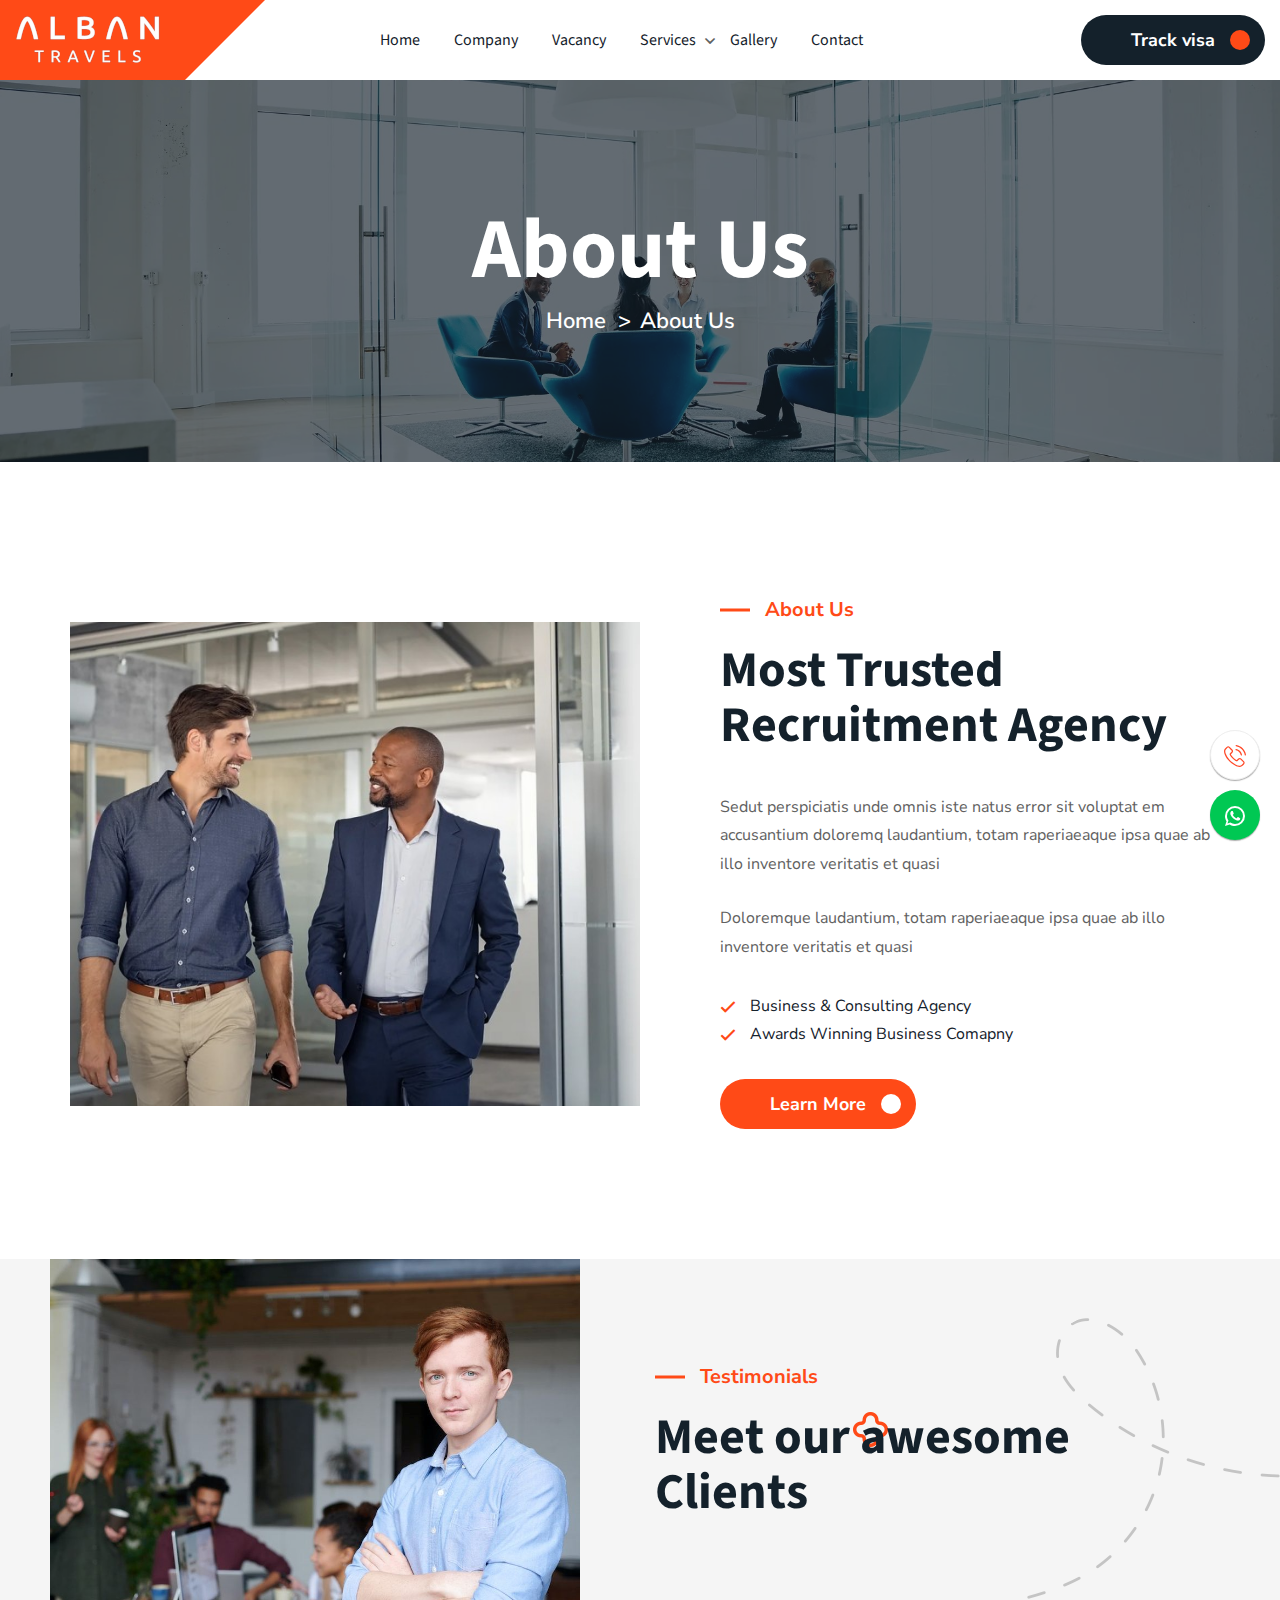
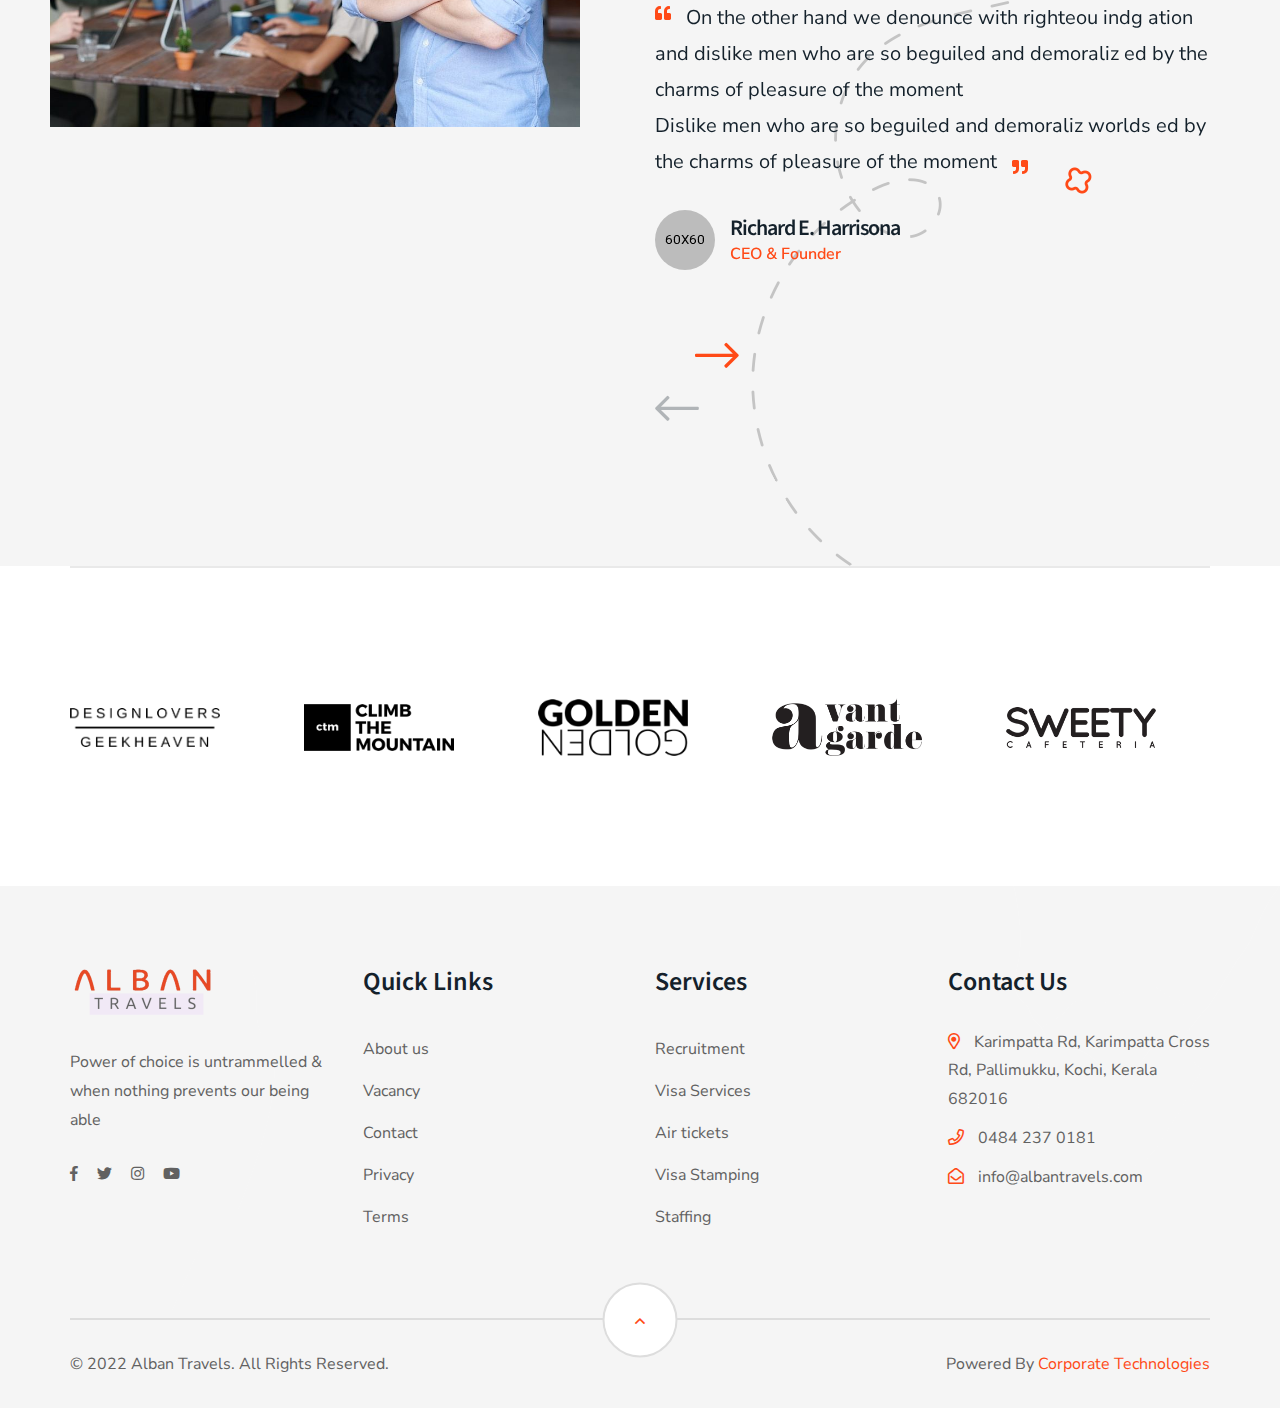
==== about.html @ ad4c9bab "more" ====
<!DOCTYPE html>
<html lang="en">

<head>
    <!--====== Required meta tags ======-->
    <meta charset="utf-8" />
    <meta http-equiv="x-ua-compatible" content="ie=edge" />
    <meta name="description" content="" />
    <meta name="viewport" content="width=device-width, initial-scale=1, shrink-to-fit=no" />
    <!--====== Title ======-->
    <title> About Alban Travels</title>
    <!--====== Favicon Icon ======-->
    <link rel="shortcut icon" href="assets/img/favicon.ico" type="img/png" />
    <!--====== Animate Css ======-->
    <link rel="stylesheet" href="assets/css/animate.min.css">
    <!--====== Bootstrap css ======-->
    <link rel="stylesheet" href="assets/css/bootstrap.min.css" />
    <!--====== Fontawesome css ======-->
    <link rel="stylesheet" href="assets/css/font-awesome.min.css" />
    <!--====== Flaticon css ======-->
    <link rel="stylesheet" href="assets/css/flaticon.css" />
    <!--====== Magnific Popup css ======-->
    <link rel="stylesheet" href="assets/css/magnific-popup.css" />
    <!--====== Slick  css ======-->
    <link rel="stylesheet" href="assets/css/slick.css" />
    <!--====== Jquery ui ======-->
    <link rel="stylesheet" href="assets/css/jquery-ui.min.css" />
    <!--====== Style css ======-->
    <link rel="stylesheet" href="assets/css/style.css" />
</head>

<body>
    <!--[if lte IE 9]>
		<p class="browserupgrade">You are using an <strong>outdated</strong> browser. Please <a href="https://browsehappy.com/">upgrade your browser</a> to improve your experience and security.</p>
	<![endif]-->

    <!--====== Preloader ======-->
    <div id="preloader">
        <div class="loader-cubes">
            <div class="loader-cube1 loader-cube"></div>
            <div class="loader-cube2 loader-cube"></div>
            <div class="loader-cube4 loader-cube"></div>
            <div class="loader-cube3 loader-cube"></div>
        </div>
    </div>

	<!--====== Header part start ======-->
	<header class="sticky-header">
		<!-- Header Menu  -->
		<div class="header-nav">
			<div class="container-fluid container-1600">
				<div class="nav-container">
					<!-- Site Logo -->
					<div class="site-logo">
						<a href="index.html"><img src="assets/img/logo.png" alt="Logo"></a>
					</div>

					<!-- Main Menu -->
					<div class="nav-menu d-lg-flex align-items-center">

						<!-- Navbar Close Icon -->
						<div class="navbar-close">
							<div class="cross-wrap"><span></span><span></span></div>
						</div>

						<!-- Mneu Items -->
						<div class="menu-items">
							<ul>
								<li><a href="index.html">Home</a></li>
								<li><a href="about.html">Company</a></li>
								<li><a href="vacancy.html">Vacancy</a></li>								
								<li class="has-submemu">
									<a href="services.html">Services</a>
									<ul class="submenu">
										<li><a href="recruitment.html">Recruitment</a></li>
										<li><a href="visa-services.html">Visa Services</a></li>
										<li><a href="air-tickets.html">Air Tickets</a></li>
										<li><a href="attestation.html">Air Tickets</a></li>
									</ul>
								</li>
								
								<li><a href="gallery.html">Gallery</a></li>								
								<li><a href="contact.html">Contact</a></li>
							</ul>
						</div>
						<!-- Pushed Item -->
						<div class="nav-pushed-item"></div>
					</div>

					<!-- Navbar Extra  -->
					<div class="navbar-extra d-lg-block d-flex align-items-center">
						<!-- Navbtn -->
						<div class="navbar-btn nav-push-item">
							<a class="main-btn main-btn-3" href="#">Track visa</a>
						</div>
						<!-- Navbar Toggler -->
						<div class="navbar-toggler">
							<span></span><span></span><span></span>
						</div>
					</div>
				</div>
			</div>
		</div>
	</header>
	<!--====== Header part end ======-->


    <!--====== Breadcrumb part Start ======-->
    <section class="breadcrumb-section bg-img-c" style="background-image: url(assets/img/breadcrumb.jpg);">
        <div class="container">
            <div class="breadcrumb-text">
                <h1 class="page-title">About Us</h1>
                <ul>
                    <li><a href="index.html">Home</a></li>
                    <li>About Us</li>
                </ul>
            </div>
        </div>
    </section>
    <!--====== Breadcrumb part End ======-->

 
	<!--====== About Section start ======-->
	<section class="about-section about-illustration-img section-gap">
		<div class="container">
			
			<div class="row no-gutters justify-content-lg-end justify-content-center">
				
				<div class="col-lg-6 col-md-10 order-lg-2">
					<div class="about-text">
						<div class="section-title left-border mb-40">
							<span class="title-tag">About Us</span>
							<h2 class="title wow fadeIn" data-wow-duration="1000ms" data-wow-delay="100ms">Most Trusted <br> Recruitment Agency </h2>
						</div>
						<p class="mb-25">
							Sedut perspiciatis unde omnis iste natus error sit voluptat em accusantium doloremq
							laudantium, totam raperiaeaque ipsa quae ab illo inventore veritatis et quasi
						</p>
						<p>
							Doloremque laudantium, totam raperiaeaque ipsa quae ab illo inventore veritatis et quasi
						</p>
						<ul class="about-list">
							<li> <i class="far fa-check"></i> Business & Consulting Agency</li>
							<li> <i class="far fa-check"></i> Awards Winning Business Comapny</li>
						</ul>
						<a href="about.html" class="main-btn main-btn-4">Learn More</a>
					</div>
				</div>
				<div class="col-lg-6 col-md-10 order-lg-1">
					<div class="mt-30">
						<img src="assets/img/illustration/01.jpg" alt="Image">
					</div>
				</div>
			</div>
		</div>
	</section>
	<!--====== About Section end ======-->

	<!--====== Testimonials part start ======-->
	<section class="testimonial-section grey-bg">
		<div class="container">
			<div class="row justify-content-center justify-content-lg-start">
				<div class="col-lg-6 col-md-10 offset-lg-5">
					<div class="section-title left-border">
						<span class="title-tag">Testimonials</span>
						<h2 class="title">Meet our awesome <br> Clients</h2>
					</div>
					<div class="testimonial-items" id="testimonialSliderOne">
						<div class="testimonial-item">
							<div class="content">
								<p>
									<span class="quote-top">
										<i class="fas fa-quote-left"></i>
									</span>
									On the other hand we denounce with righteou indg ation and dislike men who are so
									beguiled and demoraliz ed by the charms of pleasure of the moment
									<br>
									Dislike men who are so beguiled and demoraliz worlds ed by the charms of pleasure of
									the moment
									<span class="quote-bottom">
										<i class="fas fa-quote-right"></i>
									</span>
								</p>

							</div>
							<div class="author">
								<div class="thumb">
									<img src="assets/img/testimonial/author.png" alt="img">
								</div>
								<div class="desc">
									<h4>Richard E. Harrisona</h4>
									<span>CEO & Founder</span>
								</div>
							</div>
						</div>
						<div class="testimonial-item">
							<div class="content">
								<p>
									<span class="quote-top">
										<i class="fas fa-quote-left"></i>
									</span>
									On the other hand we denounce with righteou indg ation and dislike men who are so
									beguiled and demoraliz ed by the charms of pleasure of the moment
									<br>
									Dislike men who are so beguiled and demoraliz worlds ed by the charms of pleasure of
									the moment
									<span class="quote-bottom">
										<i class="fas fa-quote-right"></i>
									</span>
								</p>

							</div>
							<div class="author">
								<div class="thumb">
									<img src="assets/img/testimonial/author.png" alt="img">
								</div>
								<div class="desc">
									<h4>Richard E. Harrisona</h4>
									<span>CEO & Founder</span>
								</div>
							</div>
						</div>
						<div class="testimonial-item">
							<div class="content">
								<p>
									<span class="quote-top">
										<i class="fas fa-quote-left"></i>
									</span>
									On the other hand we denounce with righteou indg ation and dislike men who are so
									beguiled and demoraliz ed by the charms of pleasure of the moment
									<br>
									Dislike men who are so beguiled and demoraliz worlds ed by the charms of pleasure of
									the moment
									<span class="quote-bottom">
										<i class="fas fa-quote-right"></i>
									</span>
								</p>

							</div>
							<div class="author">
								<div class="thumb">
									<img src="assets/img/testimonial/author.png" alt="img">
								</div>
								<div class="desc">
									<h4>Richard E. Harrisona</h4>
									<span>CEO & Founder</span>
								</div>
							</div>
						</div>
					</div>
					<div class="testimonial-arrows row"></div>
				</div>
			</div>
		</div>
		<!-- Testimonials img -->
		<div class="testimonial-img">
			<img src="assets/img/testimonial/testimonial.jpg" alt="testimonial">
		</div>
	</section>
	<!--====== Testimonials part end ======-->

    <!--====== Client Area Start ======-->
    <section class="client-section">
        <div class="container">
            <div class="client-slider section-gap line-top">
                <div class="row align-items-center justify-content-between" id="clientSlider">
                    <div class="col">
                        <a href="#" class="client-img d-block text-center">
                            <img src="assets/img/clients/01.png" alt="">
                        </a>
                    </div>
                    <div class="col">
                        <a href="#" class="client-img d-block text-center">
                            <img src="assets/img/clients/02.png" alt="">
                        </a>
                    </div>
                    <div class="col">
                        <a href="#" class="client-img d-block text-center">
                            <img src="assets/img/clients/03.png" alt="">
                        </a>
                    </div>
                    <div class="col">
                        <a href="#" class="client-img d-block text-center">
                            <img src="assets/img/clients/04.png" alt="">
                        </a>
                    </div>
                    <div class="col">
                        <a href="#" class="client-img d-block text-center">
                            <img src="assets/img/clients/05.png" alt="">
                        </a>
                    </div>
                    <div class="col">
                        <a href="#" class="client-img d-block text-center">
                            <img src="assets/img/clients/01.png" alt="">
                        </a>
                    </div>
                    <div class="col">
                        <a href="#" class="client-img d-block text-center">
                            <img src="assets/img/clients/02.png" alt="">
                        </a>
                    </div>
                    <div class="col">
                        <a href="#" class="client-img d-block text-center">
                            <img src="assets/img/clients/03.png" alt="">
                        </a>
                    </div>
                    <div class="col">
                        <a href="#" class="client-img d-block text-center">
                            <img src="assets/img/clients/04.png" alt="">
                        </a>
                    </div>
                    <div class="col">
                        <a href="#" class="client-img d-block text-center">
                            <img src="assets/img/clients/05.png" alt="">
                        </a>
                    </div>
                </div>
            </div>
        </div>
    </section>
    <!--====== Client Area End ======-->


	<!--====== Footer Part Start ======-->
	<footer class="grey-bg-footer">
		<div class="container">
			<div class="footer-widget">
				<div class="row">
					<div class="col-lg-3 col-sm-6 order-1">
						<div class="widget site-info-widget">
							<div class="footer-logo">
								<img src="assets/img/logo-2.png" alt="">
							</div>
							<p>Power of choice is untrammelled & when nothing prevents our being able</p>
							<ul class="social-links">
								<li><a href="#"><i class="fab fa-facebook-f"></i></a></li>
								<li><a href="#"><i class="fab fa-twitter"></i></a></li>
								<li><a href="#"><i class="fab fa-instagram"></i></a></li>
								<li><a href="#"><i class="fab fa-youtube"></i></a></li>
							</ul>
						</div>
					</div>
					
					<div class="col-lg-3 col-sm-6 order-2">
						<div class="widget nav-widget">
							<h4 class="widget-title">Quick Links</h4>
							<ul>
								<li><a href="#">About us</a></li>
								<li><a href="#">Vacancy</a></li>
								<li><a href="#">Contact</a></li>
								<li><a href="#">Privacy</a></li>
								<li><a href="#">Terms</a></li>
							</ul>
						</div>
					</div>
					<div class="col-lg-6 order-lg-4 order-3">
						<div class="row">
							<div class="col-lg-6 col-sm-6">
								<div class="widget nav-widget">
									<h4 class="widget-title">Services</h4>
									<ul>
										<li><a href="recruitment.html">Recruitment</a></li>
										<li><a href="visa-services.html">Visa Services</a></li>
										<li><a href="#">Air tickets </a></li>
										<li><a href="#">Visa Stamping</a></li>
										<li><a href="#">Staffing</a></li>
									</ul>
								</div>
							</div>
							<div class="col-lg-6 col-sm-6">
								<div class="widget contact-widget">
									<h4 class="widget-title">Contact Us</h4>
									<ul class="contact-infos">
										<li> <i class="far fa-map-marker-alt"></i> Karimpatta Rd, Karimpatta Cross Rd, Pallimukku, Kochi, Kerala 682016</li>
										<li>
											<a href="tel:+04842370181">
												<i class="far fa-phone"></i>
												0484 237 0181
											</a>
										</li>
										<li>
											<a href="mailto:info@albantravels.com">
												<i class="far fa-envelope-open"></i>
												info@albantravels.com
											</a>
										</li>
										
									</ul>
								</div>
							</div>
						</div>
					</div>
				</div>
			</div>
			<div class="footer-copyright">
				<p class="copyright-text">
					<span>© 2022 Alban Travels. All Rights Reserved.</span>
					<span>Powered By <a href="#">Corporate Technologies</a></span>
				</p>

				<a href="#" class="back-to-top"><i class="far fa-angle-up"></i></a>
			</div>
		</div>

		<!-- Lines -->
		<img src="assets/img/lines/01.png" alt="line-shape" class="line-one">
		<img src="assets/img/lines/02.png" alt="line-shape" class="line-two">
	</footer>
	<!--====== Footer Part end ======-->

	<!--====== Mobile Icons Start ======-->
	<div class="d-block d-sm-none mobile-tab">
		<div class="nav">
			<a class="nav-link call-us" href="#"><i class="fas fa-mobile-alt"></i>Call us</a>
			<a class="nav-link mail-us" href="#"><i class="far fa-envelope"></i>Mail us</a>
			<a class="nav-link whatsapp" href="#"><i class="fab fa-whatsapp"></i>Whatsapp</a>
		</div>
	</div>
<!--====== Mobile Icons end ======-->

	<!--====== Side Icons Start ======-->
	<div class="d-none d-sm-block side-tab">
		<div class="">
			<a class='fixed-whatsapp' href='https://api.whatsapp.com/send?phone=6285156653093' rel='nofollow noopener' title='Whatsapp'>
				<svg viewBox='0 0 24 24' width='24' height='24'>
				<path fill='#ffffff' d='M16.75,13.96C17,14.09 17.16,14.16 17.21,14.26C17.27,14.37 17.25,14.87 17,15.44C16.8,16 15.76,16.54 15.3,16.56C14.84,16.58 14.83,16.92 12.34,15.83C9.85,14.74 8.35,12.08 8.23,11.91C8.11,11.74 7.27,10.53 7.31,9.3C7.36,8.08 8,7.5 8.26,7.26C8.5,7 8.77,6.97 8.94,7H9.41C9.56,7 9.77,6.94 9.96,7.45L10.65,9.32C10.71,9.45 10.75,9.6 10.66,9.76L10.39,10.17L10,10.59C9.88,10.71 9.74,10.84 9.88,11.09C10,11.35 10.5,12.18 11.2,12.87C12.11,13.75 12.91,14.04 13.15,14.17C13.39,14.31 13.54,14.29 13.69,14.13L14.5,13.19C14.69,12.94 14.85,13 15.08,13.08L16.75,13.96M12,2A10,10 0 0,1 22,12A10,10 0 0,1 12,22C10.03,22 8.2,21.43 6.65,20.45L2,22L3.55,17.35C2.57,15.8 2,13.97 2,12A10,10 0 0,1 12,2M12,4A8,8 0 0,0 4,12C4,13.72 4.54,15.31 5.46,16.61L4.5,19.5L7.39,18.54C8.69,19.46 10.28,20 12,20A8,8 0 0,0 20,12A8,8 0 0,0 12,4Z'/>
				</svg>
			</a>
			<a class='fixed-phone' href='tel:6285156653093' rel='nofollow noopener' title='Phone'>
				<svg id="mob" viewBox="0 0 473.806 473.806"  width='22' height='22'>
					<path fill='#ff4827' d="M374.456,293.506c-9.7-10.1-21.4-15.5-33.8-15.5c-12.3,0-24.1,5.3-34.2,15.4l-31.6,31.5c-2.6-1.4-5.2-2.7-7.7-4
					  c-3.6-1.8-7-3.5-9.9-5.3c-29.6-18.8-56.5-43.3-82.3-75c-12.5-15.8-20.9-29.1-27-42.6c8.2-7.5,15.8-15.3,23.2-22.8
					  c2.8-2.8,5.6-5.7,8.4-8.5c21-21,21-48.2,0-69.2l-27.3-27.3c-3.1-3.1-6.3-6.3-9.3-9.5c-6-6.2-12.3-12.6-18.8-18.6
					  c-9.7-9.6-21.3-14.7-33.5-14.7s-24,5.1-34,14.7c-0.1,0.1-0.1,0.1-0.2,0.2l-34,34.3c-12.8,12.8-20.1,28.4-21.7,46.5
					  c-2.4,29.2,6.2,56.4,12.8,74.2c16.2,43.7,40.4,84.2,76.5,127.6c43.8,52.3,96.5,93.6,156.7,122.7c23,10.9,53.7,23.8,88,26
					  c2.1,0.1,4.3,0.2,6.3,0.2c23.1,0,42.5-8.3,57.7-24.8c0.1-0.2,0.3-0.3,0.4-0.5c5.2-6.3,11.2-12,17.5-18.1c4.3-4.1,8.7-8.4,13-12.9
					  c9.9-10.3,15.1-22.3,15.1-34.6c0-12.4-5.3-24.3-15.4-34.3L374.456,293.506z M410.256,398.806
					  C410.156,398.806,410.156,398.906,410.256,398.806c-3.9,4.2-7.9,8-12.2,12.2c-6.5,6.2-13.1,12.7-19.3,20
					  c-10.1,10.8-22,15.9-37.6,15.9c-1.5,0-3.1,0-4.6-0.1c-29.7-1.9-57.3-13.5-78-23.4c-56.6-27.4-106.3-66.3-147.6-115.6
					  c-34.1-41.1-56.9-79.1-72-119.9c-9.3-24.9-12.7-44.3-11.2-62.6c1-11.7,5.5-21.4,13.8-29.7l34.1-34.1c4.9-4.6,10.1-7.1,15.2-7.1
					  c6.3,0,11.4,3.8,14.6,7c0.1,0.1,0.2,0.2,0.3,0.3c6.1,5.7,11.9,11.6,18,17.9c3.1,3.2,6.3,6.4,9.5,9.7l27.3,27.3
					  c10.6,10.6,10.6,20.4,0,31c-2.9,2.9-5.7,5.8-8.6,8.6c-8.4,8.6-16.4,16.6-25.1,24.4c-0.2,0.2-0.4,0.3-0.5,0.5
					  c-8.6,8.6-7,17-5.2,22.7c0.1,0.3,0.2,0.6,0.3,0.9c7.1,17.2,17.1,33.4,32.3,52.7l0.1,0.1c27.6,34,56.7,60.5,88.8,80.8
					  c4.1,2.6,8.3,4.7,12.3,6.7c3.6,1.8,7,3.5,9.9,5.3c0.4,0.2,0.8,0.5,1.2,0.7c3.4,1.7,6.6,2.5,9.9,2.5c8.3,0,13.5-5.2,15.2-6.9
					  l34.2-34.2c3.4-3.4,8.8-7.5,15.1-7.5c6.2,0,11.3,3.9,14.4,7.3c0.1,0.1,0.1,0.1,0.2,0.2l55.1,55.1
					  C420.456,377.706,420.456,388.206,410.256,398.806z"></path>
					<path fill='#ff4827' d="M256.056,112.706c26.2,4.4,50,16.8,69,35.8s31.3,42.8,35.8,69c1.1,6.6,6.8,11.2,13.3,11.2c0.8,0,1.5-0.1,2.3-0.2
					  c7.4-1.2,12.3-8.2,11.1-15.6c-5.4-31.7-20.4-60.6-43.3-83.5s-51.8-37.9-83.5-43.3c-7.4-1.2-14.3,3.7-15.6,11
					  S248.656,111.506,256.056,112.706z"></path>
					<path fill='#ff4827' d="M473.256,209.006c-8.9-52.2-33.5-99.7-71.3-137.5s-85.3-62.4-137.5-71.3c-7.3-1.3-14.2,3.7-15.5,11
					  c-1.2,7.4,3.7,14.3,11.1,15.6c46.6,7.9,89.1,30,122.9,63.7c33.8,33.8,55.8,76.3,63.7,122.9c1.1,6.6,6.8,11.2,13.3,11.2
					  c0.8,0,1.5-0.1,2.3-0.2C469.556,223.306,474.556,216.306,473.256,209.006z"></path>
				</svg>
			</a>
		</div>
	</div>
<!--====== Side Icons end ======-->

    <!--====== jquery js ======-->
    <script src="assets/js/vendor/modernizr-3.6.0.min.js"></script>
    <script src="assets/js/vendor/jquery-3.6.0.min.js"></script>
    <!--====== Bootstrap js ======-->
    <script src="assets/js/bootstrap.min.js"></script>
    <script src="assets/js/popper.min.js"></script>
    <!--====== Slick js ======-->
    <script src="assets/js/slick.min.js"></script>
    <!--====== Isotope js ======-->
    <script src="assets/js/isotope.pkgd.min.js"></script>
    <!--====== Magnific Popup js ======-->
    <script src="assets/js/jquery.magnific-popup.min.js"></script>
    <!--====== inview js ======-->
    <script src="assets/js/jquery.inview.min.js"></script>
    <!--====== counterup js ======-->
    <script src="assets/js/jquery.countTo.js"></script>
    <!--====== easy PieChart js ======-->
    <script src="assets/js/jquery.easypiechart.min.js"></script>
    <!--====== Jquery Ui ======-->
    <script src="assets/js/jquery-ui.min.js"></script>
    <!--====== Wow JS ======-->
    <script src="assets/js/wow.min.js"></script>
    <!--====== Main js ======-->
    <script src="assets/js/main.js"></script>
</body>

</html>
---- assets/css/flaticon.css ----
/*
  	Flaticon icon font: Flaticon
  	Creation date: 28/08/2020 21:55
  	*/

@font-face {
	font-family: 'Flaticon';
	src: url('../fonts/Flaticon.eot');
	src: url('../fonts/Flaticon.eot?#iefix') format('embedded-opentype'),
		url('../fonts/Flaticon.woff2') format('woff2'),
		url('../fonts/Flaticon.woff') format('woff'),
		url('../fonts/Flaticon.ttf') format('truetype'),
		url('../fonts') format('svg');
	font-weight: normal;
	font-style: normal;
}

@media screen and (-webkit-min-device-pixel-ratio: 0) {
	@font-face {
		font-family: 'Flaticon';
		src: url('../fonts') format('svg');
	}
}

[class^='flaticon-']:before,
[class*=' flaticon-']:before,
[class^='flaticon-']:after,
[class*=' flaticon-']:after {
	font-family: Flaticon;
	font-style: normal;
	line-height: 1;
}

.flaticon-graphic:before { content: "\f100"; }
.flaticon-plan:before { content: "\f101"; }
.flaticon-target:before { content: "\f102"; }
.flaticon-teamwork:before { content: "\f103"; }
.flaticon-presentation:before { content: "\f104"; }
.flaticon-money-bags:before { content: "\f105"; }
.flaticon-invest:before { content: "\f106"; }
.flaticon-connector:before { content: "\f107"; }
.flaticon-quote:before { content: "\f108"; }
.flaticon-quote-1:before { content: "\f109"; }
.flaticon-graphic-1:before { content: "\f10a"; }
.flaticon-pie-chart:before { content: "\f10b"; }
.flaticon-graph:before { content: "\f10c"; }
.flaticon-setup:before { content: "\f10d"; }
.flaticon-target-1:before { content: "\f10e"; }
.flaticon-pie-chart-1:before { content: "\f10f"; }
.flaticon-money:before { content: "\f110"; }
.flaticon-chart:before { content: "\f111"; }
.flaticon-graph-1:before { content: "\f112"; }
.flaticon-diagram:before { content: "\f113"; }
.flaticon-diamond:before { content: "\f114"; }
.flaticon-teamwork-1:before { content: "\f115"; }
.flaticon-idea:before { content: "\f116"; }
.flaticon-training:before { content: "\f117"; }
.flaticon-creative:before { content: "\f118"; }
.flaticon-fingerprint:before { content: "\f119"; }
.flaticon-shield:before { content: "\f11a"; }
.flaticon-analysis:before { content: "\f11b"; }
.flaticon-computer:before { content: "\f11c"; }
.flaticon-piggy-bank:before { content: "\f11d"; }
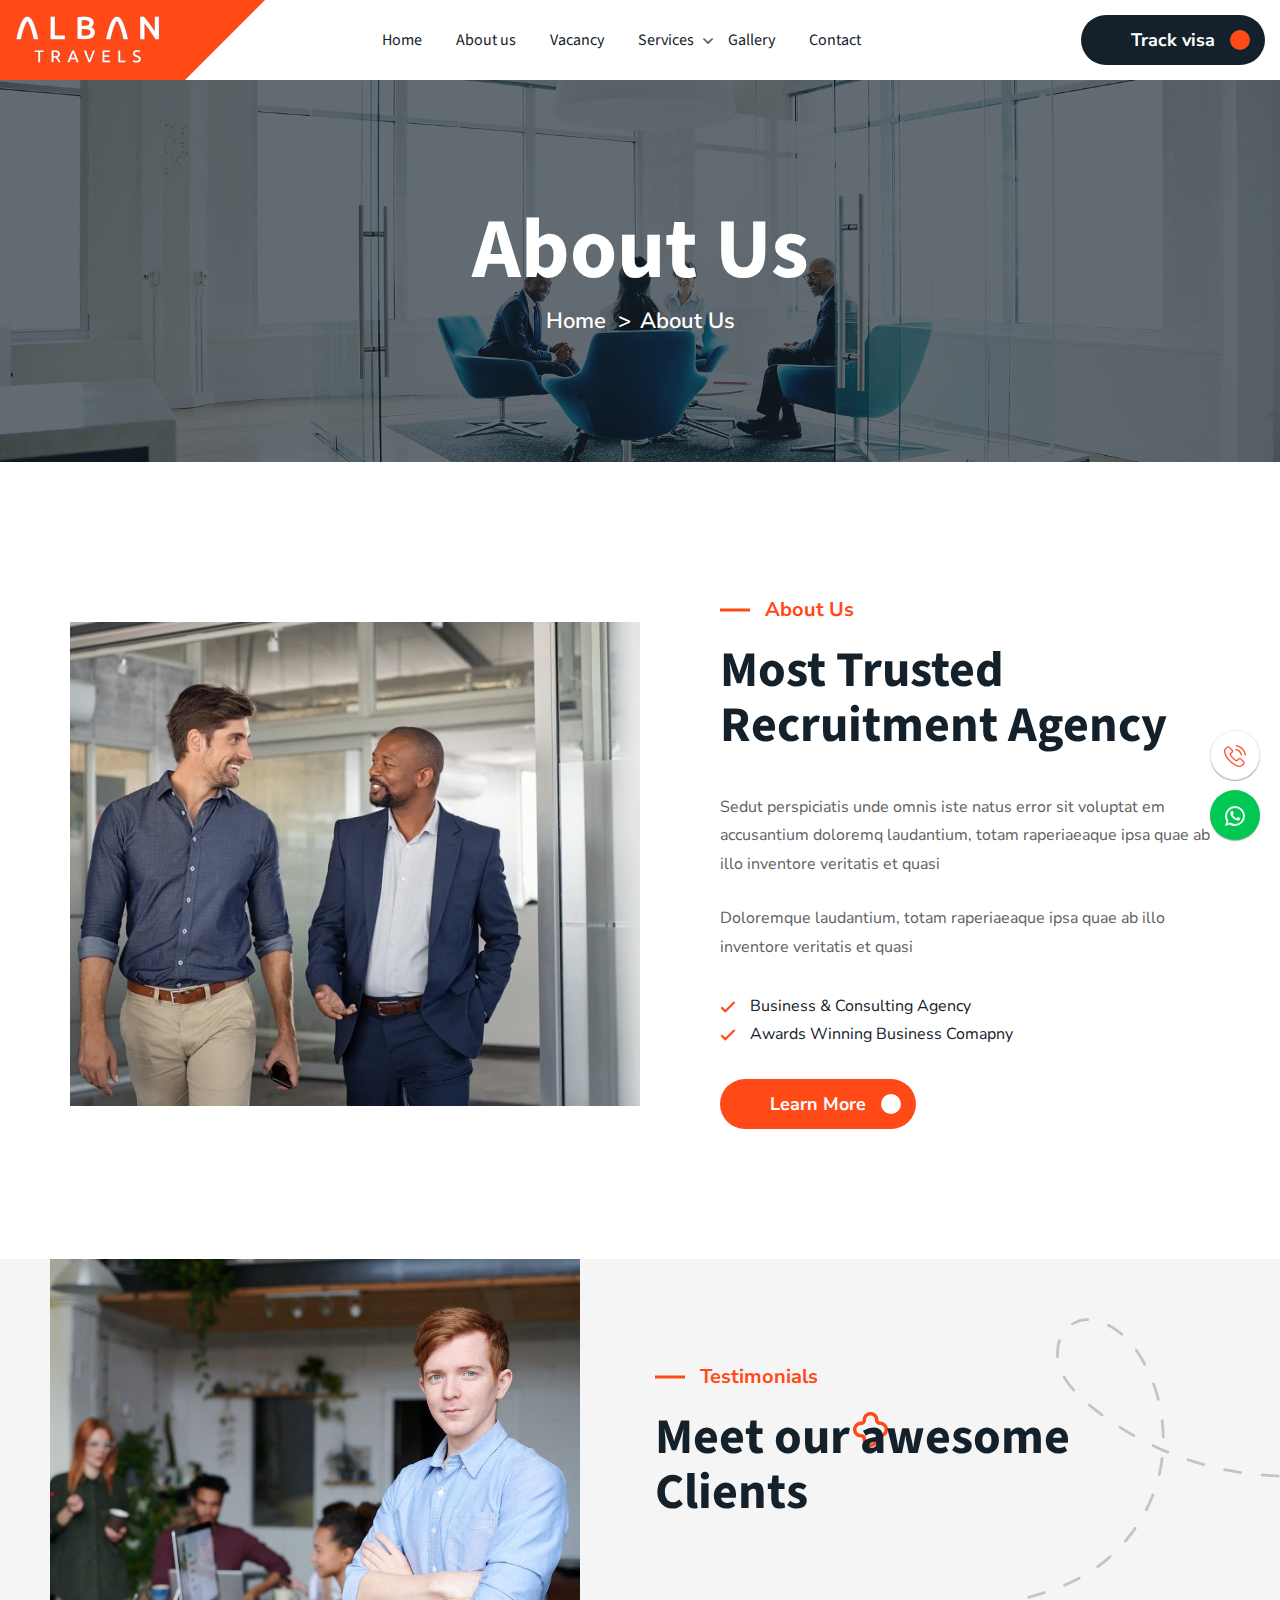
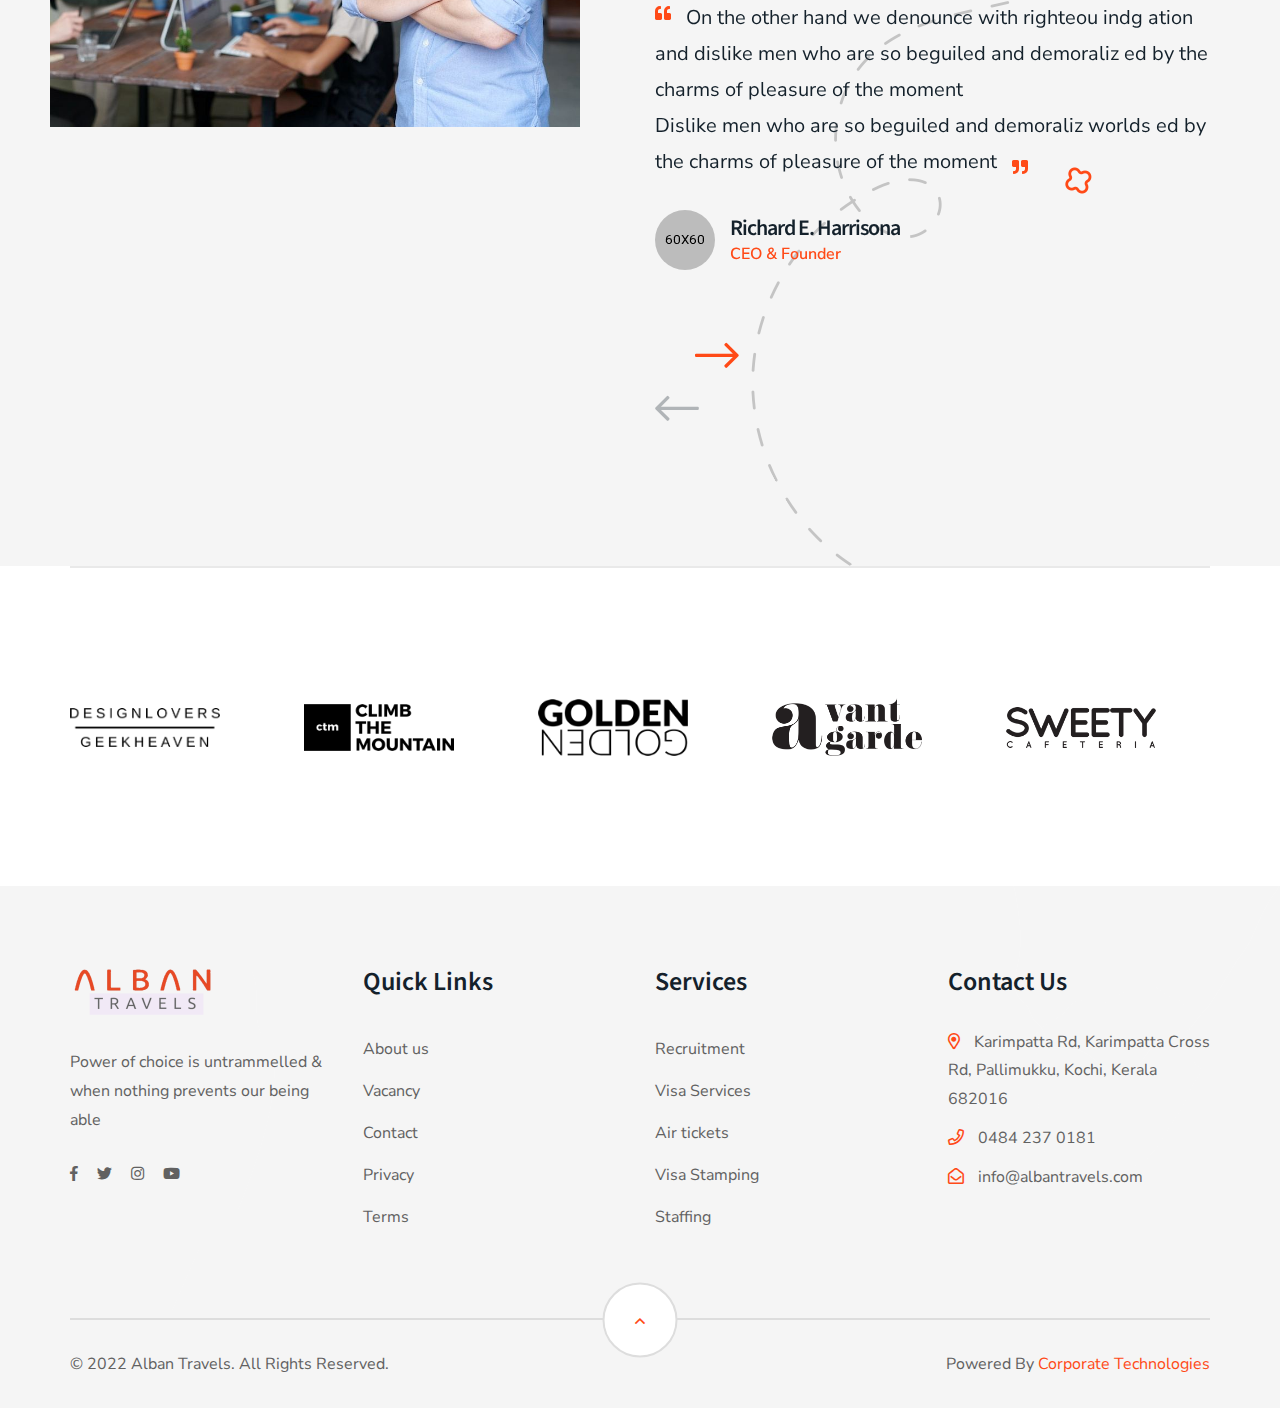
==== commit 7902d547: "test" ====
--- a/about.html
+++ b/about.html
@@ -67,7 +67,7 @@
 						<div class="menu-items">
 							<ul>
 								<li><a href="index.html">Home</a></li>
-								<li><a href="about.html">Company</a></li>
+								<li><a href="about.html">About us</a></li>
 								<li><a href="vacancy.html">Vacancy</a></li>								
 								<li class="has-submemu">
 									<a href="services.html">Services</a>
@@ -75,7 +75,7 @@
 										<li><a href="recruitment.html">Recruitment</a></li>
 										<li><a href="visa-services.html">Visa Services</a></li>
 										<li><a href="air-tickets.html">Air Tickets</a></li>
-										<li><a href="attestation.html">Air Tickets</a></li>
+										<li><a href="attestation.html">Attestation</a></li>
 									</ul>
 								</li>
 								
--- a/assets/css/style.css
+++ b/assets/css/style.css
@@ -5175,8 +5175,8 @@
           font-size: 22px;
           margin-bottom: 10px; } }
     .project-details .project-content .details ul li:not(:last-child) {
-      padding-bottom: 30px;
-      margin-bottom: 30px;
+      padding-bottom: 15px;
+      margin-bottom: 15px;
       border-bottom: 1px solid #334959; }
       @media (max-width: 991px) {
         .project-details .project-content .details ul li:not(:last-child) {
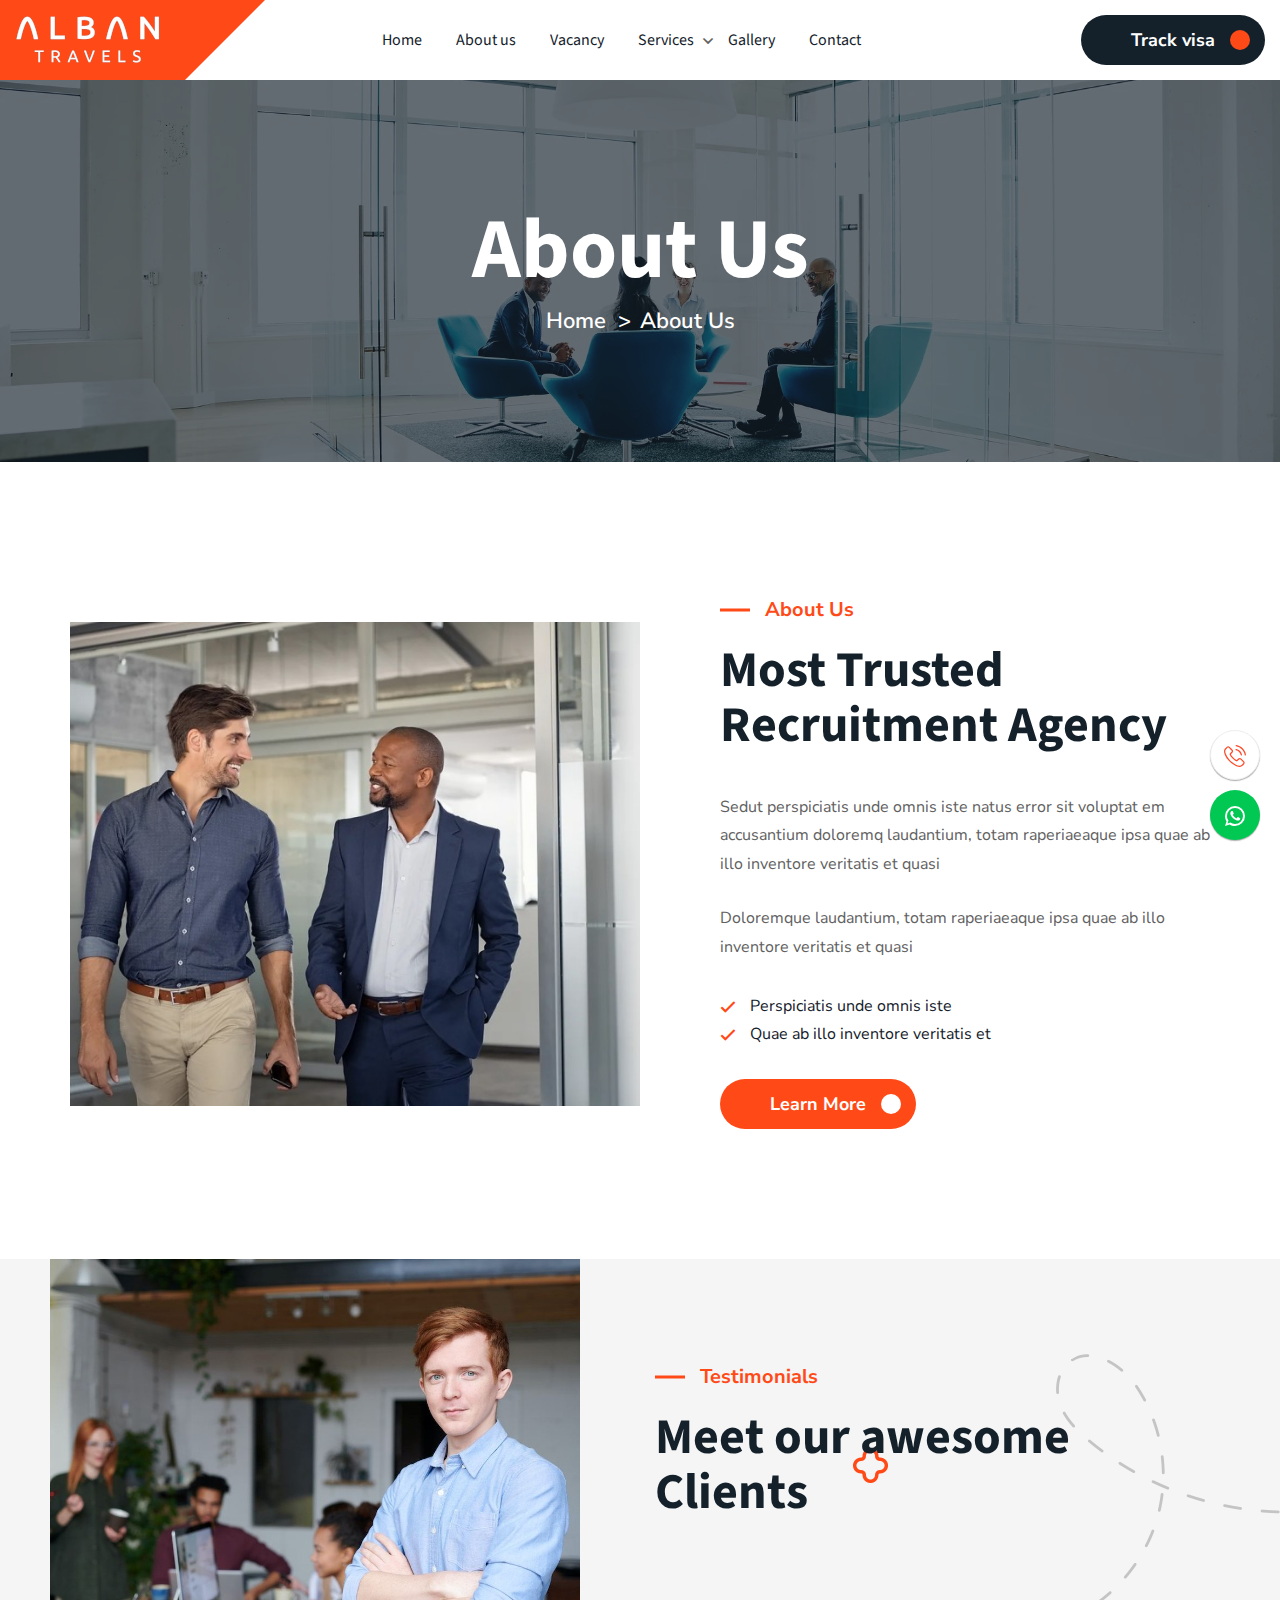
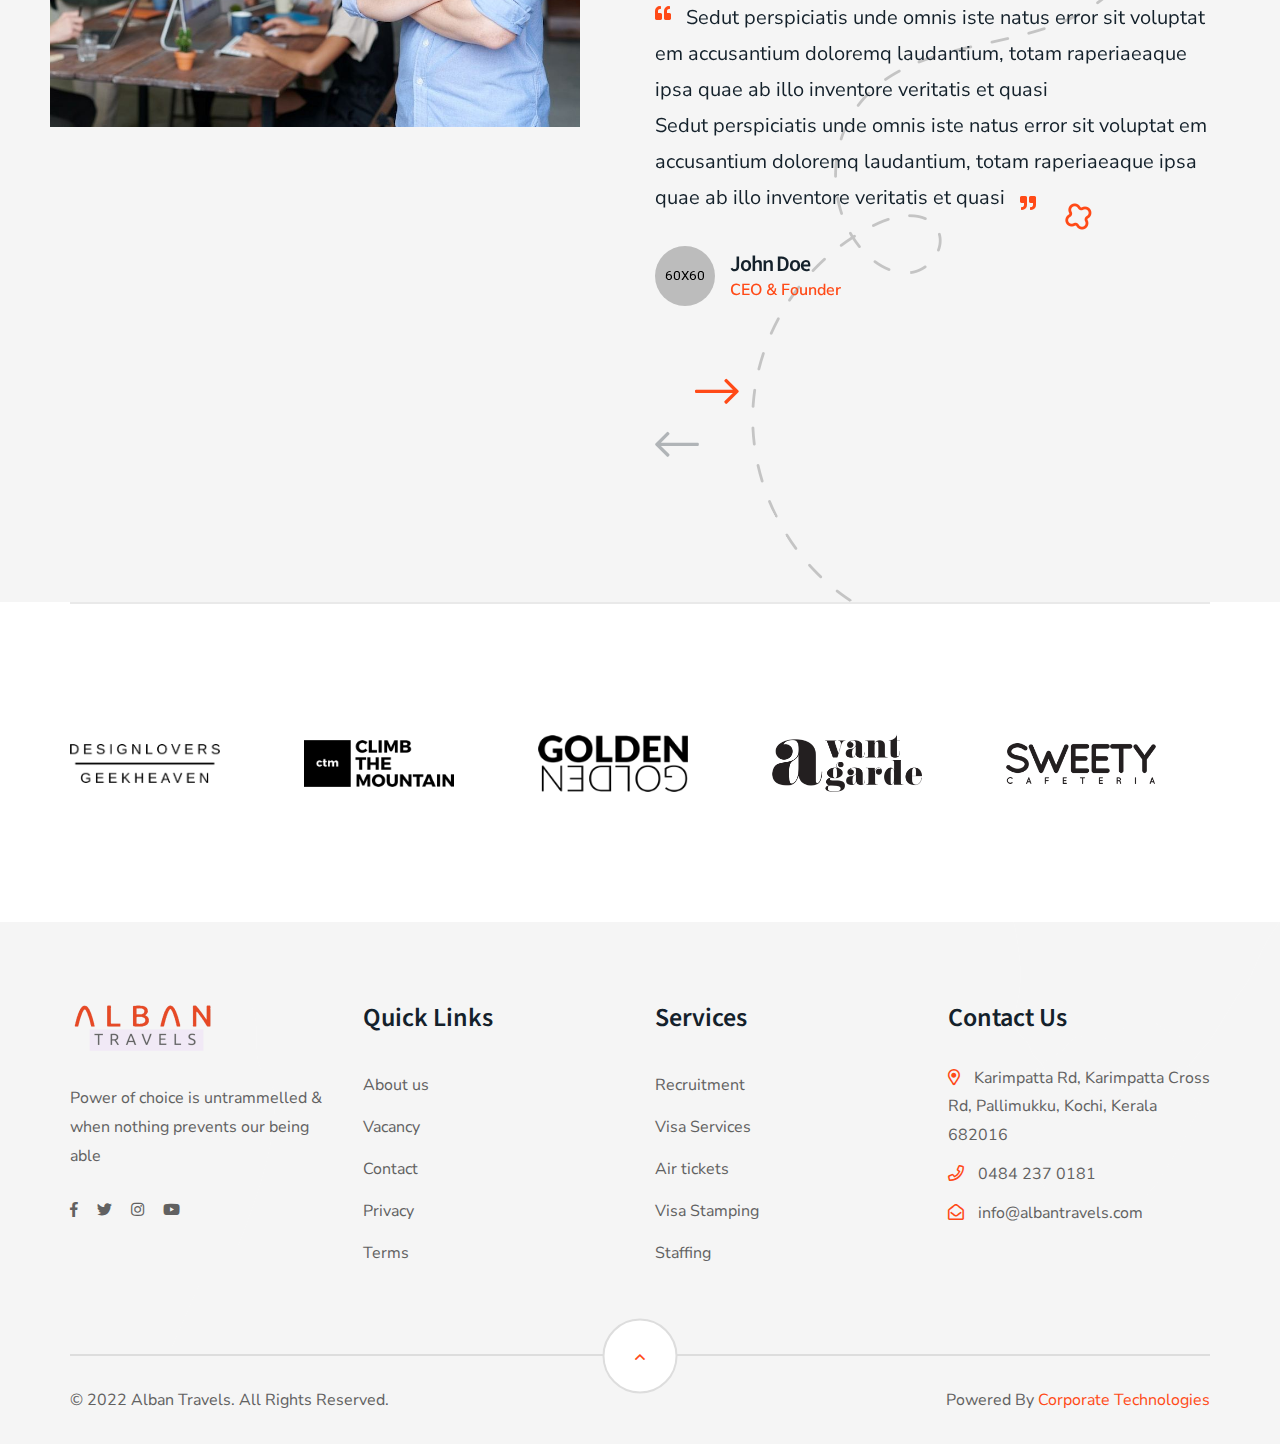
==== commit c7642895: "updats" ====
--- a/about.html
+++ b/about.html
@@ -140,15 +140,15 @@
 							Doloremque laudantium, totam raperiaeaque ipsa quae ab illo inventore veritatis et quasi
 						</p>
 						<ul class="about-list">
-							<li> <i class="far fa-check"></i> Business & Consulting Agency</li>
-							<li> <i class="far fa-check"></i> Awards Winning Business Comapny</li>
+							<li> <i class="far fa-check"></i> Perspiciatis unde omnis iste</li>
+							<li> <i class="far fa-check"></i> Quae ab illo inventore veritatis et</li>
 						</ul>
 						<a href="about.html" class="main-btn main-btn-4">Learn More</a>
 					</div>
 				</div>
 				<div class="col-lg-6 col-md-10 order-lg-1">
 					<div class="mt-30">
-						<img src="assets/img/illustration/01.jpg" alt="Image">
+						<img src="assets/img/feature/01.jpg" alt="Image">
 					</div>
 				</div>
 			</div>
@@ -172,11 +172,11 @@
 									<span class="quote-top">
 										<i class="fas fa-quote-left"></i>
 									</span>
-									On the other hand we denounce with righteou indg ation and dislike men who are so
-									beguiled and demoraliz ed by the charms of pleasure of the moment
+									Sedut perspiciatis unde omnis iste natus error sit voluptat em accusantium doloremq
+							laudantium, totam raperiaeaque ipsa quae ab illo inventore veritatis et quasi
 									<br>
-									Dislike men who are so beguiled and demoraliz worlds ed by the charms of pleasure of
-									the moment
+									Sedut perspiciatis unde omnis iste natus error sit voluptat em accusantium doloremq
+							laudantium, totam raperiaeaque ipsa quae ab illo inventore veritatis et quasi
 									<span class="quote-bottom">
 										<i class="fas fa-quote-right"></i>
 									</span>
@@ -188,7 +188,7 @@
 									<img src="assets/img/testimonial/author.png" alt="img">
 								</div>
 								<div class="desc">
-									<h4>Richard E. Harrisona</h4>
+									<h4>John Doe</h4>
 									<span>CEO & Founder</span>
 								</div>
 							</div>
@@ -199,11 +199,11 @@
 									<span class="quote-top">
 										<i class="fas fa-quote-left"></i>
 									</span>
-									On the other hand we denounce with righteou indg ation and dislike men who are so
-									beguiled and demoraliz ed by the charms of pleasure of the moment
+									Sedut perspiciatis unde omnis iste natus error sit voluptat em accusantium doloremq
+							laudantium, totam raperiaeaque ipsa quae ab illo inventore veritatis et quasi
 									<br>
-									Dislike men who are so beguiled and demoraliz worlds ed by the charms of pleasure of
-									the moment
+									Sedut perspiciatis unde omnis iste natus error sit voluptat em accusantium doloremq
+							laudantium, totam raperiaeaque ipsa quae ab illo inventore veritatis et quasi
 									<span class="quote-bottom">
 										<i class="fas fa-quote-right"></i>
 									</span>
@@ -215,7 +215,7 @@
 									<img src="assets/img/testimonial/author.png" alt="img">
 								</div>
 								<div class="desc">
-									<h4>Richard E. Harrisona</h4>
+									<h4>John Doe</h4>
 									<span>CEO & Founder</span>
 								</div>
 							</div>
@@ -226,11 +226,11 @@
 									<span class="quote-top">
 										<i class="fas fa-quote-left"></i>
 									</span>
-									On the other hand we denounce with righteou indg ation and dislike men who are so
-									beguiled and demoraliz ed by the charms of pleasure of the moment
+									Sedut perspiciatis unde omnis iste natus error sit voluptat em accusantium doloremq
+							laudantium, totam raperiaeaque ipsa quae ab illo inventore veritatis et quasi
 									<br>
-									Dislike men who are so beguiled and demoraliz worlds ed by the charms of pleasure of
-									the moment
+									Sedut perspiciatis unde omnis iste natus error sit voluptat em accusantium doloremq
+							laudantium, totam raperiaeaque ipsa quae ab illo inventore veritatis et quasi
 									<span class="quote-bottom">
 										<i class="fas fa-quote-right"></i>
 									</span>
@@ -242,7 +242,7 @@
 									<img src="assets/img/testimonial/author.png" alt="img">
 								</div>
 								<div class="desc">
-									<h4>Richard E. Harrisona</h4>
+									<h4>John Doe</h4>
 									<span>CEO & Founder</span>
 								</div>
 							</div>
--- a/assets/css/style.css
+++ b/assets/css/style.css
@@ -179,6 +179,9 @@
     color: #ff4a17; }
 
 /*=======  Common Classes  =======*/
+.text-red {
+  color: #ff4a17;
+}
 .main-btn {
   line-height: 50px;
   font-size: 18px;
@@ -5156,7 +5159,8 @@
       margin-bottom: 30px; } }
   .project-details .project-content .details ul li {
     color: #c7dff2;
-    font-size: 15px; }
+    font-size: 15px;
+    font-weight: 600; }
     @media (max-width: 991px) {
       .project-details .project-content .details ul li {
         display: inline-block; } }
@@ -5293,7 +5297,6 @@
   text-align: center;
   margin-bottom: 40px; }
   .product-loop .single-product .product-img {
-    margin-bottom: 30px;
     position: relative; }
   .product-loop .single-product .product-action {
     position: absolute;
@@ -5336,7 +5339,9 @@
   .product-loop .single-product .title {
     font-size: 18px;
     font-weight: 600;
-    margin-bottom: 5px; }
+    margin-bottom: 5px;
+    background: #ffdbd4;
+    padding: 20px 0; }
   .product-loop .single-product .price {
     font-size: 15px;
     color: #ff4a17;
